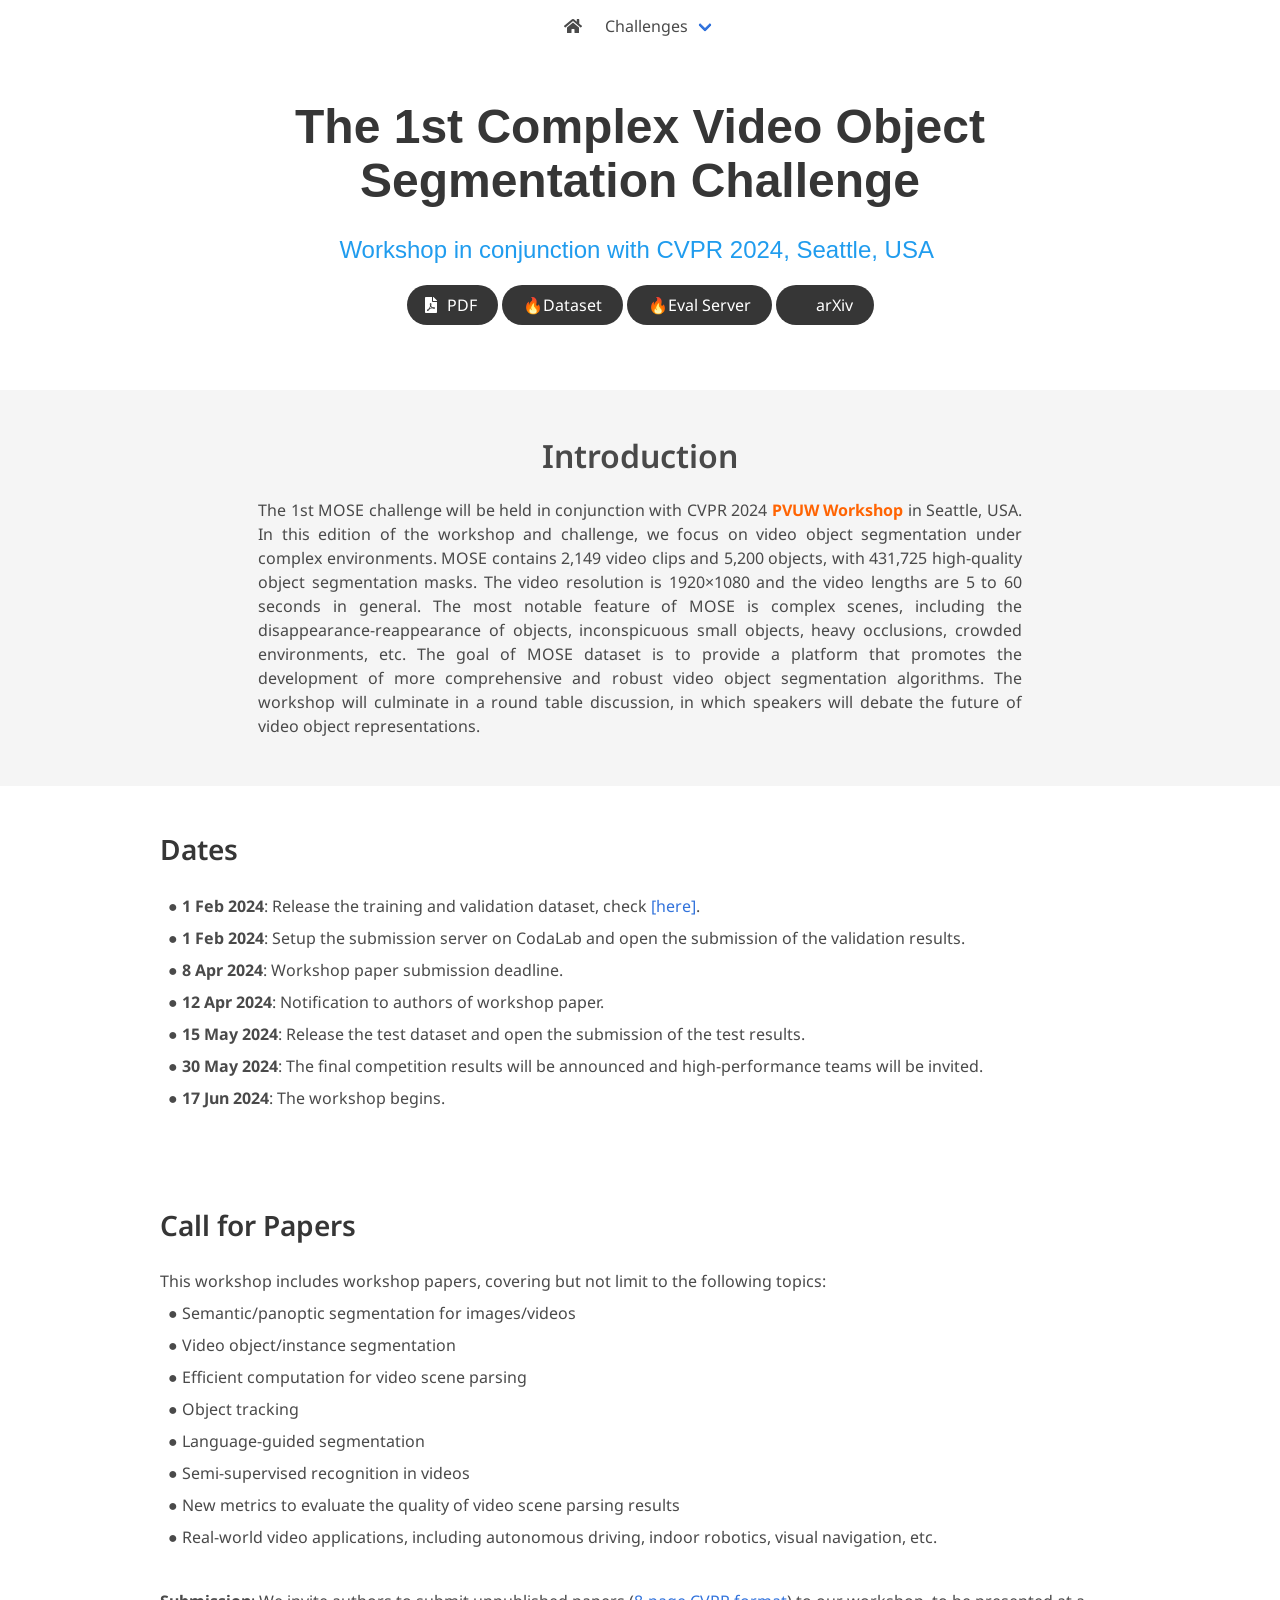
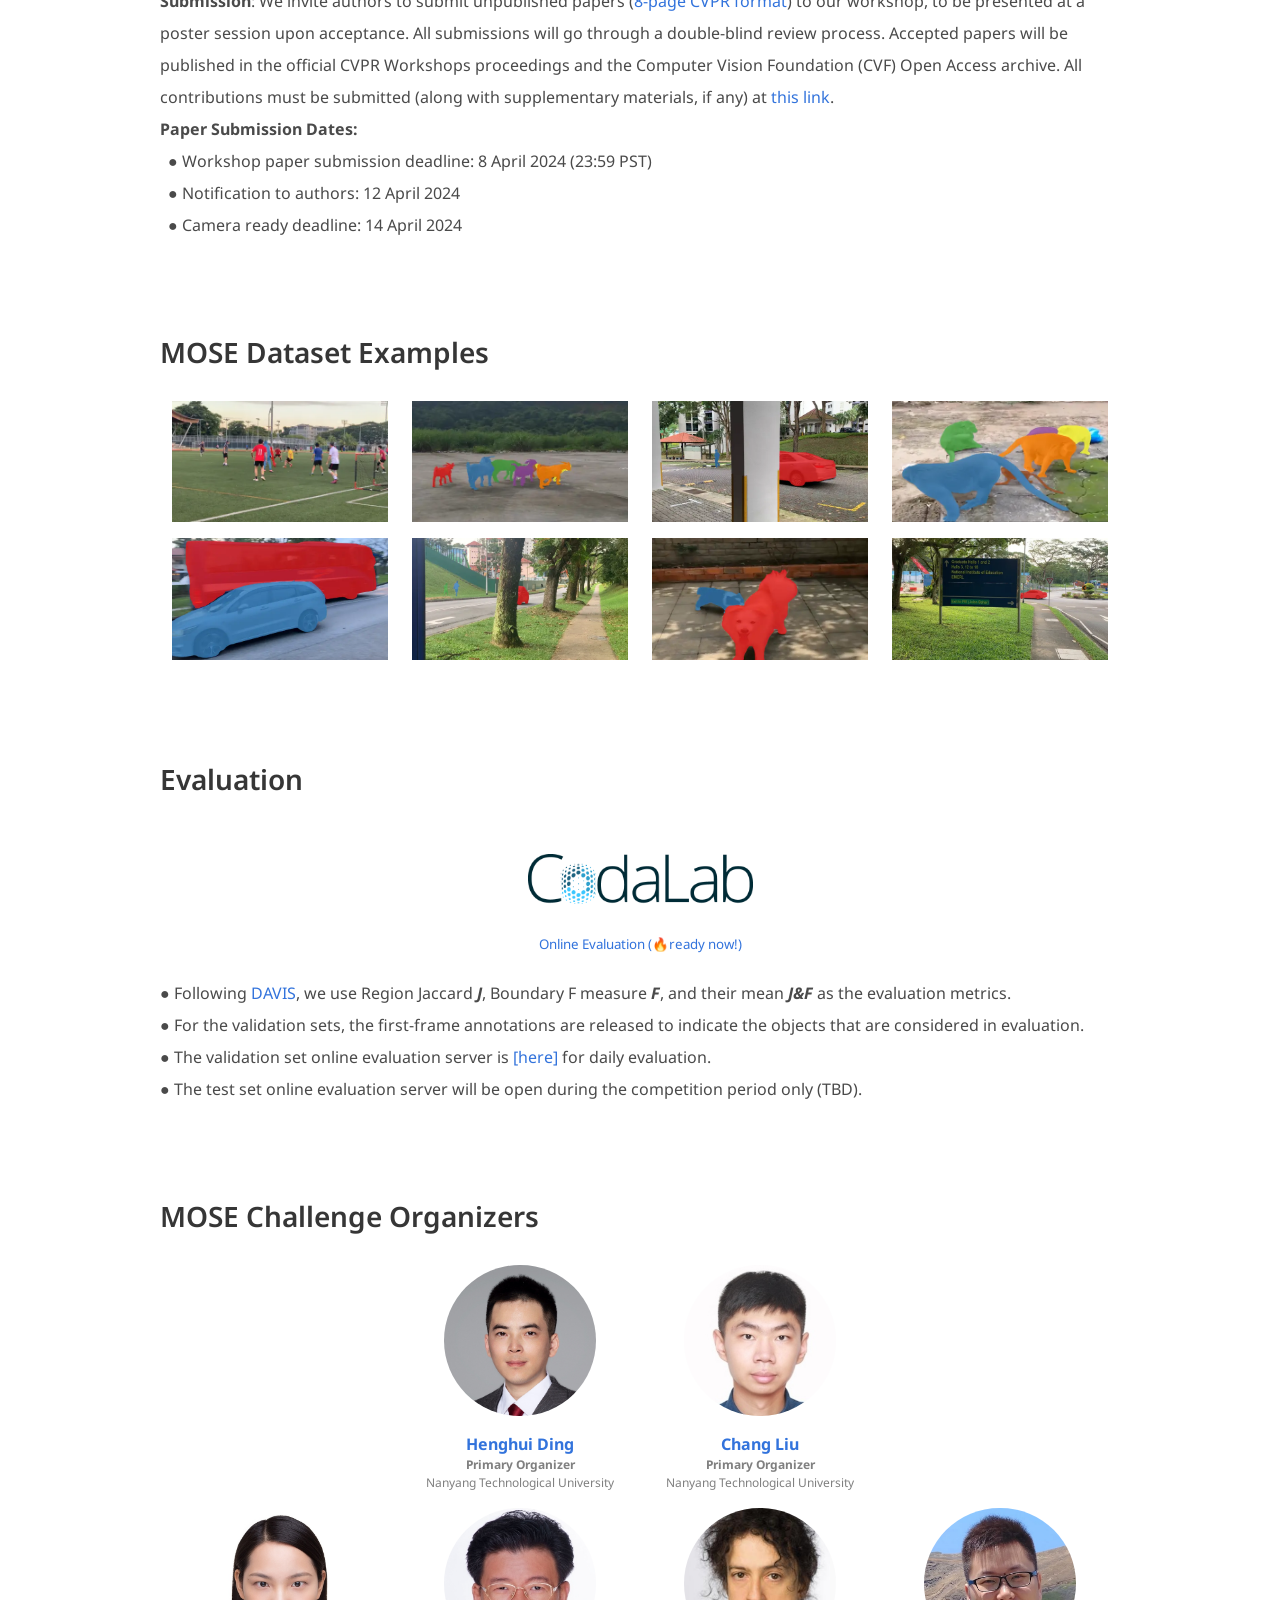
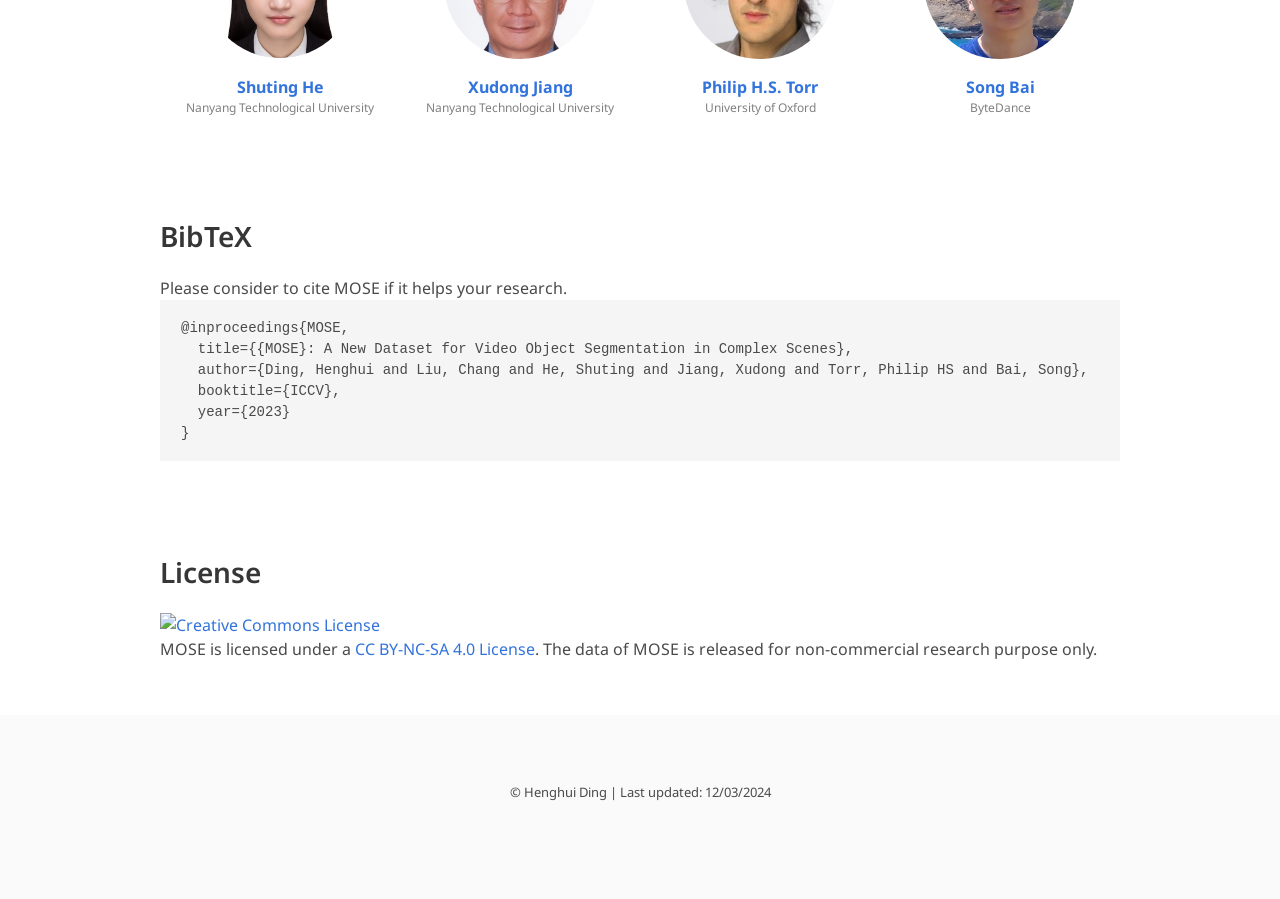
==== ChallengeCVPR2024.html @ d3044397 "first" ====
<!DOCTYPE html>
<html>
<head>
  <style>
    table {
      border-collapse: collapse !important;
      width: 100%;
      table-layout: fixed;
    }

    td img {
      width: 224px; /* 设置图片宽度 */
      height: auto; /* 自适应高度 */
      display: block; /* 去除默认的图像下边距 */
    }

    table, th, td {
      border: none !important;
    }

    th, td {
      padding: 8px;
      text-align: left;
    }
    .smallGrayText {
      font-size: 12px; /* 设置字体大小为12像素 */
      color: #808080; /* 设置颜色为灰色，可以使用十六进制、RGB或颜色名称 */
    }
    .rounded-image {
      width: 70%; /* 设置图片宽度 */
      height: 70%; /* 设置图片高度，保证是正方形 */
      border-radius: 50%; /* 将边框半径设置为50%，使其呈现为圆形 */
      overflow: hidden; /* 隐藏超出边界的内容 */
    }

    .rounded-image img {
      width: 100%; /* 使图像充满其父容器 */
      height: auto; /* 自适应高度 */
      display: block; /* 去除默认的图像下边距 */
    }
  </style>
  <meta charset="utf-8">
  <link rel="author" href="https://henghuiding.github.io/MOSE">
  <title>1st MOSE Challenge on CVPR 2024</title>
  <meta name="description" content="MOSE: Complex Video Object Segmentation Dataset">
  <meta name="keywords" content="MOSE; Complex Video Object Segmentation Dataset; MOSE: Complex Video Object Segmentation Dataset; MOSE Dataset; VOS Dataset; Video Object Segmentation; VOS; Video Segmentation; Video Instance Segmentation; Henghui Ding; Nanyang Technological University; Computer Vision">
  
  <!-- Meta tags for social media banners, these should be filled in appropriatly as they are your "business card" -->
  <!-- Replace the content tag with appropriate information -->
  <meta name="description" content="MOSE: Complex Video Object Segmentation Dataset">
  <meta property="og:title" content="MOSE: Complex Video Object Segmentation Dataset"/>
  <meta property="og:description" content="MOSE: Complex Video Object Segmentation Dataset"/>
  <meta property="og:url" content="https://henghuiding.github.io/MOSE"/>
  <!-- Path to banner image, should be in the path listed below. Optimal dimenssions are 1200X630-->
  <meta property="og:image" content="static/image/your_banner_image.png" />
  <meta property="og:image:width" content="1200"/>
  <meta property="og:image:height" content="630"/>


  <meta name="twitter:title" content="MOSE: Complex Video Object Segmentation Dataset">
  <meta name="twitter:description" content="MOSE: Complex Video Object Segmentation Dataset">
  <!-- Path to banner image, should be in the path listed below. Optimal dimenssions are 1200X600-->
  <meta name="twitter:image" content="static/images/your_twitter_banner_image.png">
  <meta name="twitter:card" content="summary_large_image">
  <!-- Keywords for your paper to be indexed by-->
  <meta name="keywords" content="MOSE; Complex Video Object Segmentation Dataset; MOSE: Complex Video Object Segmentation Dataset; MOSE Dataset; VOS Dataset; Video Object Segmentation; VOS; Video Segmentation; Video Instance Segmentation; Henghui Ding; Nanyang Technological University; Computer Vision">
  <meta name="viewport" content="width=device-width, initial-scale=1">


  
  <link rel="icon" type="image/x-icon" href="static/favicon_io/favicon.ico">
  <link rel="apple-touch-icon" sizes="180x180" href="static/favicon_io/apple-touch-icon.png">
  <link rel="icon" type="image/png" sizes="32x32" href="static/favicon_io/favicon-32x32.png">
  <link rel="icon" type="image/png" sizes="16x16" href="static/favicon_io/favicon-16x16.png">
  <link rel="manifest" href="/site.webmanifest">

  <link href="https://fonts.googleapis.com/css?family=Google+Sans|Noto+Sans|Castoro"
  rel="stylesheet">

  <link rel="stylesheet" href="static/css/bulma.min.css">
  <link rel="stylesheet" href="static/css/bulma-carousel.min.css">
  <link rel="stylesheet" href="static/css/bulma-slider.min.css">
  <link rel="stylesheet" href="static/css/fontawesome.all.min.css">
  <link rel="stylesheet"
  href="https://cdn.jsdelivr.net/gh/jpswalsh/academicons@1/css/academicons.min.css">
  <link rel="stylesheet" href="static/css/index.css">

  <script src="https://ajax.googleapis.com/ajax/libs/jquery/3.5.1/jquery.min.js"></script>
  <script src="https://documentcloud.adobe.com/view-sdk/main.js"></script>
  <script defer src="static/js/fontawesome.all.min.js"></script>
  <script src="static/js/bulma-carousel.min.js"></script>
  <script src="static/js/bulma-slider.min.js"></script>
  <script src="static/js/index.js"></script>
  <meta name="google-site-verification" content="RHqlM-yRssUYgbykhtd0uguPnqkhTvwJw-aLE04B4KQ" />
</head>
<body>

<nav class="navbar" role="navigation" aria-label="main navigation">
  <div class="navbar-brand">
    <a role="button" class="navbar-burger" aria-label="menu" aria-expanded="false">
      <span aria-hidden="true"></span>
      <span aria-hidden="true"></span>
      <span aria-hidden="true"></span>
    </a>
  </div>
  <div class="navbar-menu">
    <div class="navbar-start" style="flex-grow: 1; justify-content: center;">
      <a class="navbar-item" href="https://henghuiding.github.io/">
      <span class="icon">
          <i class="fas fa-home"></i>
      </span>
      </a>
      <div class="navbar-item has-dropdown is-hoverable">
        <a class="navbar-link">
          Challenges
        </a>
        <div class="navbar-dropdown">
           <a class="navbar-item" href="https://henghuiding.github.io/MOSE/ChallengeCVPR2024">
            1st MOSE Challenge on CVPR 2024
          </a>
          <a class="navbar-item" href="https://henghuiding.github.io/MeViS/ChallengeCVPR2024">
            1st MeViS Challenge on CVPR 2024
          </a>
          <a class="navbar-item" href="https://henghuiding.github.io/MOSE">
            MOSE Dataset Page
          </a>
          <a class="navbar-item" href="https://henghuiding.github.io/MeViS">
            MeViS Dataset Page
          </a>
          <a class="navbar-item" href="https://henghuiding.github.io/GRES">
            GRES Dataset Page
          </a>
        </div>
      </div>
    </div>
  </div>
</nav>


  <section class="hero">
    <div class="hero-body">
      <div class="container is-max-desktop">
        <div class="columns is-centered">
          <div class="column has-text-centered">
            <h1 class="title is-1 publication-title">The 1st Complex Video Object Segmentation Challenge</h1>
            <div class="is-size-4 publication-authors">
              <!-- Paper authors -->
              <span class="author-block">
                <a href="https://cvpr.thecvf.com/Conferences/2024/workshop-list" target="_blank">Workshop in conjunction with CVPR 2024, Seattle, USA</a></span>
                <span class="author-block">
                 
                  </div>

                  <div class="column has-text-centered">
                    <div class="publication-links">
                         <!-- Arxiv PDF link -->
<!--                       <span class="link-block">
                        <a href="https://arxiv.org/pdf/<ARXIV PAPER ID>.pdf" target="_blank"
                        class="external-link button is-normal is-rounded is-dark">
                        <span class="icon">
                          <i class="fas fa-file-pdf"></i>
                        </span>
                        <span>Paper</span> -->
           <!--            </a>
                    </span> -->

                    <span class="link-block">
                      <a href="https://openaccess.thecvf.com/content/ICCV2023/papers/Ding_MOSE_A_New_Dataset_for_Video_Object_Segmentation_in_Complex_ICCV_2023_paper.pdf" target="_blank"
                      class="external-link button is-normal is-rounded is-dark">
                      <span class="icon">
                        <i class="fas fa-file-pdf"></i>
                      </span>
                      <span>PDF</span>
                    </a>
                  </span>

                    <!-- Supplementary PDF link -->
                    <span class="link-block">
                      <a href="https://github.com/henghuiding/MOSE-api" target="_blank"
                      class="external-link button is-normal is-rounded is-dark">
<!--                       <span class="icon">
                        <i class="fas fa-file-pdf"></i>
                      </span> -->
                      <span>🔥Dataset</span>
                    </a>
                  </span>
                  <span class="link-block">
                      <a href="https://codalab.lisn.upsaclay.fr/competitions/10703" target="_blank"
                      class="external-link button is-normal is-rounded is-dark">
<!--                       <span class="icon">
                        <i class="fas fa-file-pdf"></i>
                      </span> -->
                      <span>🔥Eval Server</span>
                    </a>
                  </span>

                  <!-- Github link -->
<!--                   <span class="link-block">
                    <a href="https://github.com/YOUR REPO HERE" target="_blank"
                    class="external-link button is-normal is-rounded is-dark">
                    <span class="icon">
                      <i class="fab fa-github"></i>
                    </span>
                    <span>Code</span>
                  </a>
                </span> -->

                <!-- ArXiv abstract Link -->
                <span class="link-block">
                  <a href="https://arxiv.org/abs/2302.01872" target="_blank"
                  class="external-link button is-normal is-rounded is-dark">
                  <span class="icon">
                    <i class="ai ai-arxiv"></i>
                  </span>
                  <span>arXiv</span>
                </a>
              </span>
            </div>
          </div>
        </div>
      </div>
    </div>
  </div>
</section>




<!-- End teaser video -->

<!-- Paper abstract -->
<section class="section hero is-light">
  <div class="container is-max-desktop">
    <div class="columns is-centered has-text-centered">
      <div class="column is-four-fifths">
        <h2 class="title is-3">Introduction</h2>
        <div class="content has-text-justified">
          <p style="text-align:justify; text-justify:inter-ideograph;">
      The 1st MOSE challenge will be held in conjunction with <a href="https://cvpr.thecvf.com/" target="_blank">CVPR 2024</a> <a href="https://www.vspwdataset.com/Workshop2024.html" target="_blank"><b><font color="#FF6403">PVUW Workshop</font></b></a> in Seattle, USA. In this edition of the workshop and challenge, we focus on video object segmentation under complex environments. MOSE contains 2,149 video clips and 5,200 objects, with 431,725 high-quality object segmentation masks. The video resolution is 1920×1080 and the video lengths are 5 to 60 seconds in general. The most notable feature of MOSE is complex scenes, including the disappearance-reappearance of objects, inconspicuous small objects, heavy occlusions, crowded environments, etc. The goal of MOSE dataset is to provide a platform that promotes the development of more comprehensive and robust video object segmentation algorithms. The workshop will culminate in a round table discussion, in which speakers will debate the future of video object representations.
    </p>
        </div>
      </div>
    </div>
  </div>
</section>
<!-- End paper abstract -->

</div>


<section class="section" id="Dates">
    <div class="container is-max-desktop content">
      <h2 class="title">Dates</h2>
      <font style="line-height:2;">
      &nbsp; ● <b>1 Feb 2024</b>: Release the training and validation dataset, check <a href="https://codalab.lisn.upsaclay.fr/competitions/10703" target="_blank">[here]</a>.<br>

      &nbsp; ● <b>1 Feb 2024</b>: Setup the submission server on CodaLab and open the submission of the validation results.<br>

      &nbsp; ● <b>8 Apr 2024</b>: Workshop paper submission deadline.<br>

      &nbsp; ● <b>12 Apr 2024</b>: Notification to authors of workshop paper.<br>

      &nbsp; ● <b>15 May 2024</b>: Release the test dataset and open the submission of the test results.<br>

      &nbsp; ● <b>30 May 2024</b>: The final competition results will be announced and high-performance teams will be invited.<br>

      &nbsp; ● <b>17 Jun 2024</b>: The workshop begins.<br>
      </font>
      
    </div>
</section>


<section class="section" id="Dates">
    <div class="container is-max-desktop content">
      <h2 class="title">Call for Papers</h2>
      <font style="line-height:2;">
This workshop includes workshop papers, covering but not limit to the following topics: <br>

&nbsp; ● Semantic/panoptic segmentation for images/videos <br>

&nbsp; ● Video object/instance segmentation <br>

&nbsp; ● Efficient computation for video scene parsing  <br>

&nbsp; ● Object tracking <br>

&nbsp; ● Language-guided segmentation <br>

&nbsp; ● Semi-supervised recognition in videos <br>

&nbsp; ● New metrics to evaluate the quality of video scene parsing results <br>

&nbsp; ● Real-world video applications, including autonomous driving, indoor robotics, visual navigation, etc. <br><br>


<b>Submission</b>: We invite authors to submit unpublished papers (<a href="https://cvpr.thecvf.com/Conferences/2024/AuthorGuidelines" target="_blank">8-page CVPR format</a>) to our workshop, to be presented at a poster session upon acceptance. All submissions will go through a double-blind review process. Accepted papers will be published in the official CVPR Workshops proceedings and the Computer Vision Foundation (CVF) Open Access archive. All contributions must be submitted (along with supplementary materials, if any) at <a href="https://cmt3.research.microsoft.com/PVUW2024/" target="_blank">this link</a>.<br>


<b>Paper Submission Dates:</b> <br>

&nbsp; ● Workshop paper submission deadline: 8 April 2024 (23:59 PST)<br>

&nbsp; ● Notification to authors: 12 April 2024<br>

&nbsp; ● Camera ready deadline: 14 April 2024<br>

</font>
      
    </div>
</section>

    <section class="section" id="Visualization">
    <div class="container is-max-desktop content">
      <h2 class="title">MOSE Dataset Examples</h2>
     <table >
      <tbody>
      <tr align="center">
        <td ><img src="static/DemoImages/webp/0442a954.webp" alt="0442a954" width="224" height="126" /></td>
        <td ><img src="static/DemoImages/webp/d321dde4.webp" alt="d321dde4" width="224" height="126" /></td>
        <td ><img src="static/DemoImages/webp/02221fb0.webp" alt="02221fb0" width="224" height="126" /></td>
        <td ><img src="static/DemoImages/webp/bbe97d18.webp" alt="bbe97d18" width="224" height="126" /></td>
        </tr>
    <tr align="center">
        

        <td ><img src="static/DemoImages/webp/002b4dce.webp" alt="002b4dce" width="224" height="126" /></td>
        <td ><img src="static/DemoImages/webp/26ed56e6.webp" alt="26ed56e6" width="224" height="126" /></td>
        <td ><img src="static/DemoImages/webp/c791ddbb.webp" alt="c791ddbb" width="224" height="126" /></td>      
        <td ><img src="static/DemoImages/webp/e5e9eb29.webp" alt="e5e9eb29" width="224" height="126" /></td>
    </tr>
  </tbody>
</table>
      </center>
    </div>
</section>





<section class="section" id="Evaluation">
  <div class="container is-max-desktop content">
  <h2 class="title">Evaluation</h2>
    <center>
        <li li class="mygrid">
          <div class="mygriditem">
        <a href="https://codalab.lisn.upsaclay.fr/competitions/10703" target="_blank" class="imageLink"><img src="static/DemoImages/codalab.png"></a><br><a href="https://codalab.lisn.upsaclay.fr/competitions/10703" target="_blank">Online Evaluation (🔥ready now!)</a>
        </div>
        </li>
    </center><br><br>

    <font style="line-height:2;">
    ● Following <a href="http://davischallenge.org/" target="_blank">DAVIS</a>, we use Region Jaccard <b><i>J</i></b>, Boundary F measure <b><i>F</i></b>, and their mean <b><i>J&F</i></b> as the evaluation metrics.<br>

    ● For the validation sets, the first-frame annotations are released to indicate the objects that are considered in evaluation. <br>

    ● The validation set online evaluation server is <a href="https://codalab.lisn.upsaclay.fr/competitions/10703">[here]</a> for daily evaluation. <br>

    ● The test set online evaluation server will be open during the competition period only (TBD). <br>

    <!-- ● <font color="#FF6403">For urgent cases before online server is ready, you could send your predictions to us and we will return the <b><i>J&F</i></b> results to you.</font> -->
    </font>
  </div>
</section>

<section class="section" id="organizers">
    <div class="container is-max-desktop content">
      <h2 class="title">MOSE Challenge Organizers</h2>
      <table >
  <tbody>
    <tr align="center">
      <td></td>
      <td ><div class="rounded-image"><img src="static/people/HenghuiDing.jpg" alt="Henghui Ding"/></div></td>
      <td ><div class="rounded-image"><img src="static/people/LiuChang.jpg" alt="Chang Liu"/></div></td>
      <td></td>

    </tr>
    <tr align="center">
      <td></td>
      <td><strong><a href="https://henghuiding.github.io/" target="_blank">Henghui Ding</a></strong><br/><p class="smallGrayText"><b>Primary Organizer</b><br> Nanyang Technological University</p></td>
      <td><strong><a href="https://scholar.google.com/citations?hl=en&authuser=1&user=XlQP0GIAAAAJ" target="_blank">Chang Liu</a></strong><br/><p class="smallGrayText"><b>Primary Organizer</b><br> Nanyang Technological University</p></td>
      <td></td>
    </tr>
    <tr align="center">
    
      <td ><div class="rounded-image"><img src="static/people/ShutingHe.jpg" alt="Shuting He"/></div></td>
      <td ><div class="rounded-image"><img src="static/people/JiangXudong.jpg"  alt="Xudong Jiang"/></div></td>
      <td ><div class="rounded-image"><img src="static/people/PhilipTorr.jpg"  alt="Philip H.S. Torr"/></div></td>
      <td ><div class="rounded-image"><img src="static/people/SongBai.jpg"  alt="Song Bai"/></div></td>

    </tr>
    <tr align="center">
      <td><strong><a href="https://heshuting555.github.io/" target="_blank">Shuting He</a></strong><br/><p class="smallGrayText">Nanyang Technological University</p></td>
      <td><strong><a href="https://personal.ntu.edu.sg/exdjiang/" target="_blank">Xudong Jiang</a></strong><br/><p class="smallGrayText">Nanyang Technological University</p></td>
      <td><strong><a href="http://www.robots.ox.ac.uk/~phst/" target="_blank">Philip H.S. Torr</a></strong><br/><p class="smallGrayText">University of Oxford</p></td>
      <td><strong><a href="https://songbai.site/" target="_blank">Song Bai</a></strong><br/><p class="smallGrayText">ByteDance</p></td>
    </tr>
  </tbody>
</table>
      
    </div>
</section>


<!--BibTex citation -->
  <section class="section" id="BibTeX">
    <div class="container is-max-desktop content">
      <h2 class="title">BibTeX</h2>
      Please consider to cite MOSE if it helps your research.
      <pre><code>@inproceedings{MOSE,
  title={{MOSE}: A New Dataset for Video Object Segmentation in Complex Scenes},
  author={Ding, Henghui and Liu, Chang and He, Shuting and Jiang, Xudong and Torr, Philip HS and Bai, Song},
  booktitle={ICCV},
  year={2023}
}</code></pre>
    </div>
</section>
<!--End BibTex citation -->


<section class="section" id="License">
  <div class="container is-max-desktop content">
  <h2 class="title">License</h2>
  <a rel="license" href="http://creativecommons.org/licenses/by-nc-sa/4.0/"  target="_blank"><img alt="Creative Commons License" style="border-width:0" src="https://i.creativecommons.org/l/by-nc-sa/4.0/88x31.png" /></a></br>
MOSE is licensed under a <a href="https://creativecommons.org/licenses/by-nc-sa/4.0/" target="_blank">CC BY-NC-SA 4.0 License</a>. The data of MOSE is released for non-commercial research purpose only.
  <!-- </center> -->
    </div>
</section>


<a href="https://clustrmaps.com/site/1bsv6" title="Visit tracker" target="_blank"><img src="//www.clustrmaps.com/map_v2.png?d=fiu-XVyK-5sfXg64QJNSVH52ERrgMlMTVeNpayx5wr0&cl=ffffff" height="1" width="1"/ style="display:block;margin-top:5px;margin-bottom:0px;margin-left:auto;text-align:right"></a>
  <footer class="footer">
  <div class="container">
    <div class="columns is-centered">
      <div class="column is-8">
        <div class="content">

          <p>

            <center><font size=2>© Henghui Ding | Last updated: 12/03/2024</font></center>
          </p>

        </div>
      </div>
    </div>
  </div>
</footer>

<!-- Statcounter tracking code -->
  
<!-- You can add a tracker to track page visits by creating an account at statcounter.com -->

    <!-- End of Statcounter Code -->

  </body>
  </html>
---- static/css/index.css ----
body {
  font-family: 'Noto Sans', sans-serif;
}


.footer .icon-link {
    font-size: 25px;
    color: #000;
}

.link-block a {
    margin-top: 5px;
    margin-bottom: 5px;
}

.dnerf {
  font-variant: small-caps;
}


.teaser .hero-body {
  padding-top: 0;
  padding-bottom: 3rem;
}

.teaser {
  font-family: 'Google Sans', sans-serif;
}


.publication-title {
}

.publication-banner {
  max-height: parent;

}

.publication-banner video {
  position: relative;
  left: auto;
  top: auto;
  transform: none;
  object-fit: fit;
}

.publication-header .hero-body {
}

.publication-title {
    font-family: 'Google Sans', sans-serif;
}

.publication-authors {
    font-family: 'Google Sans', sans-serif;
}

.publication-venue {
    color: #555;
    width: fit-content;
    font-weight: bold;
}

.publication-awards {
    color: #ff3860;
    width: fit-content;
    font-weight: bolder;
}

.publication-authors {
}

.publication-authors a {
   color: hsl(204, 86%, 53%) !important;
}

.publication-authors a:hover {
    text-decoration: underline;
}

.author-block {
  display: inline-block;
}

.publication-banner img {
}

.publication-authors {
  /*color: #4286f4;*/
}

.publication-video {
    position: relative;
    width: 100%;
    height: 0;
    padding-bottom: 56.25%;

    overflow: hidden;
    border-radius: 10px !important;
}

.publication-video iframe {
    position: absolute;
    top: 0;
    left: 0;
    width: 100%;
    height: 100%;
}

.publication-body img {
}

.results-carousel {
  overflow: hidden;
}

.results-carousel .item {
  margin: 5px;
  overflow: hidden;
  padding: 20px;
  font-size: 0;
}

.results-carousel video {
  margin: 0;
}

.slider-pagination .slider-page {
  background: #000000;
}

.eql-cntrb { 
  font-size: smaller;
}

/* Display lists in a grid of fixed size. This is useful when lists have associated images. */
/* Idea from http://blog.mozilla.org/webdev/2009/02/20/cross-browser-inline-block/ */
li.grid
{
    width: auto;
    height: 100px;
    /* border: 1px solid #000; */
    display: -moz-inline-stack;
    display: inline-block;
    vertical-align: top;
    margin: 5px;
    zoom: 1;
    *display: inline;
    _height: 100px;
}
/* Formatting for each item in a 2D grid. This is used typically in the downloads section. */
.griditem
{
    font-size: 10pt;
    text-align: center;
    padding: 5px 5px 5px 5px;
}
.griditem img
{
    text-align: center;
    height:100px;
    width:auto;
    border: 1px solid #eee;
    box-shadow: 0px 0px 2px #444444;
}
li.mygrid
{
    width: auto;
    height: 100px;
    /* border: 1px solid #000; */
    display: -moz-inline-stack;
    display: inline-block;
    vertical-align: top;
    margin: 5px;
    zoom: 1;
    *display: inline;
    _height: 100px;
}
/* Formatting for each item in a 2D grid. This is used typically in the downloads section. */
.mygriditem
{
    font-size: 10pt;
    text-align: center;
    padding: 5px 5px 5px 5px;
}
.mygriditem img
{
    text-align: center;
    height:100px;
    width:auto;
    border: 0px solid #eee;
    box-shadow: 0px 0px 0px #444444;
}
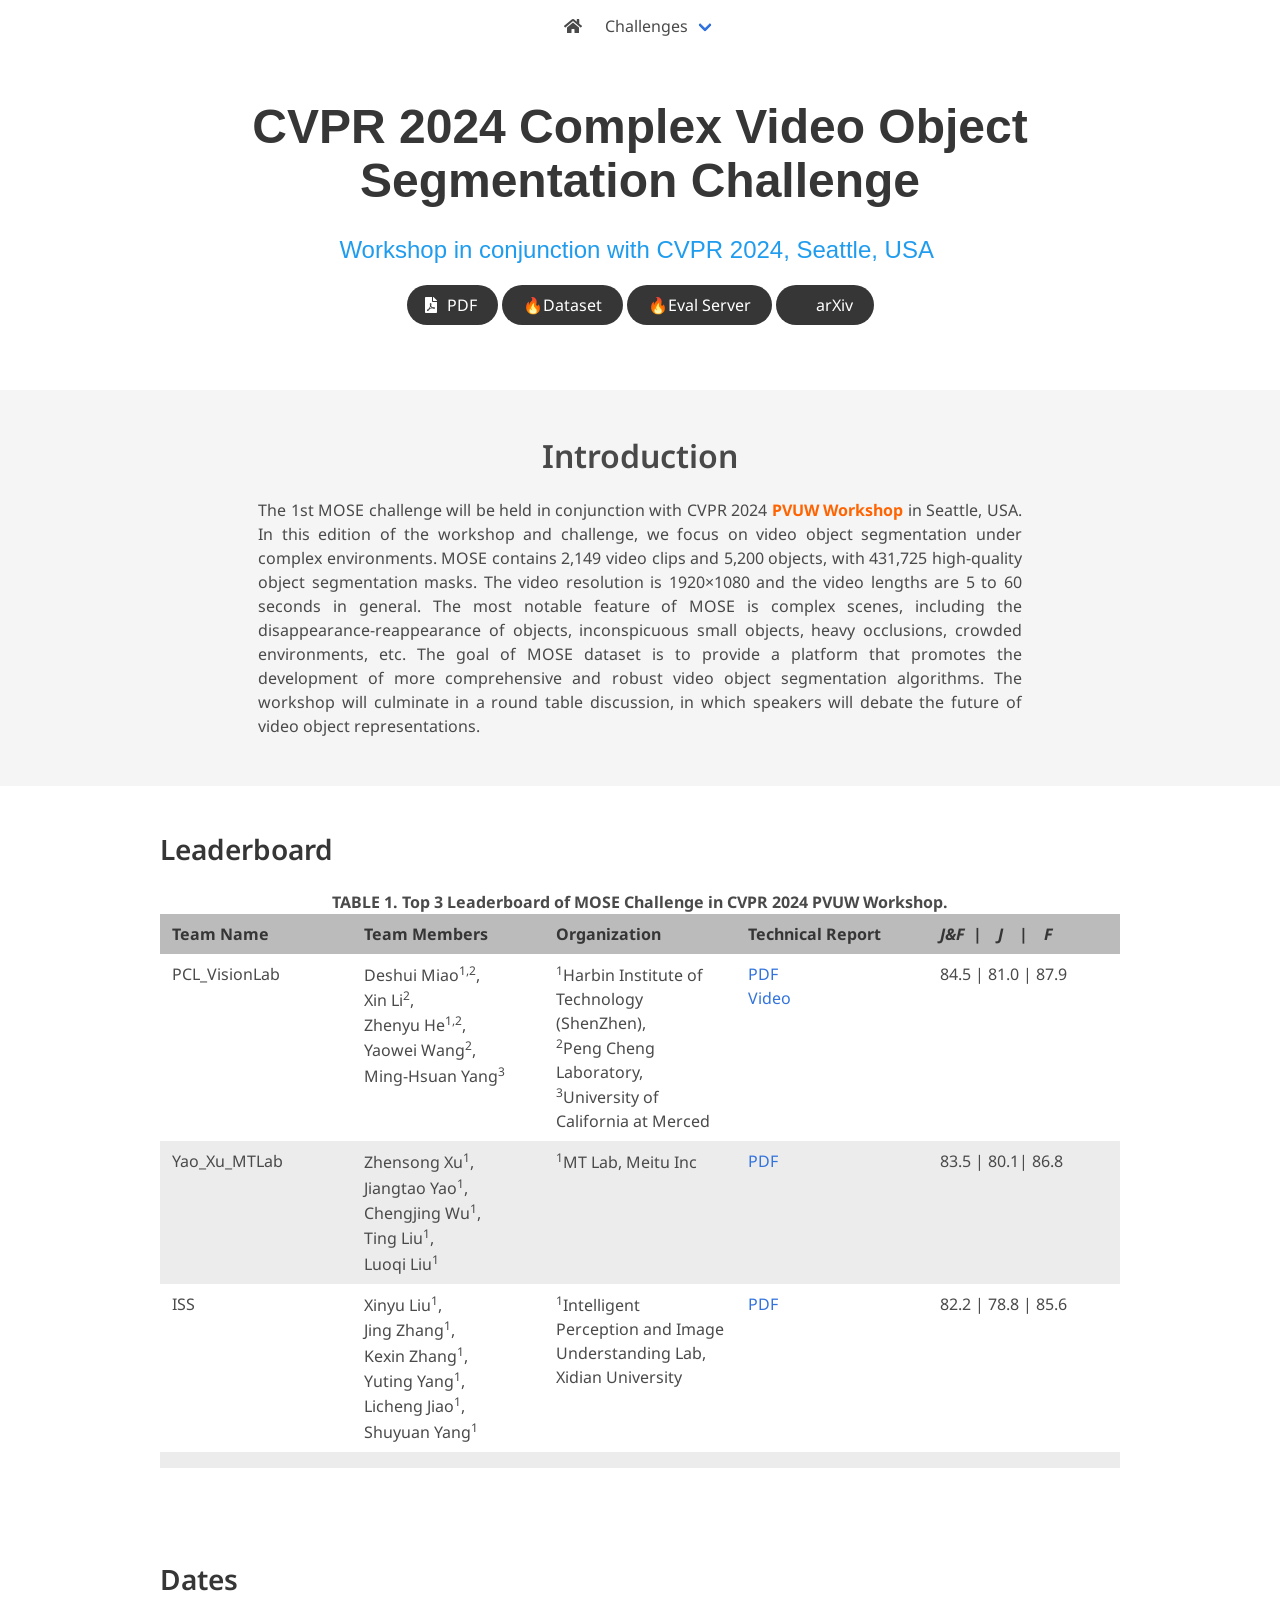
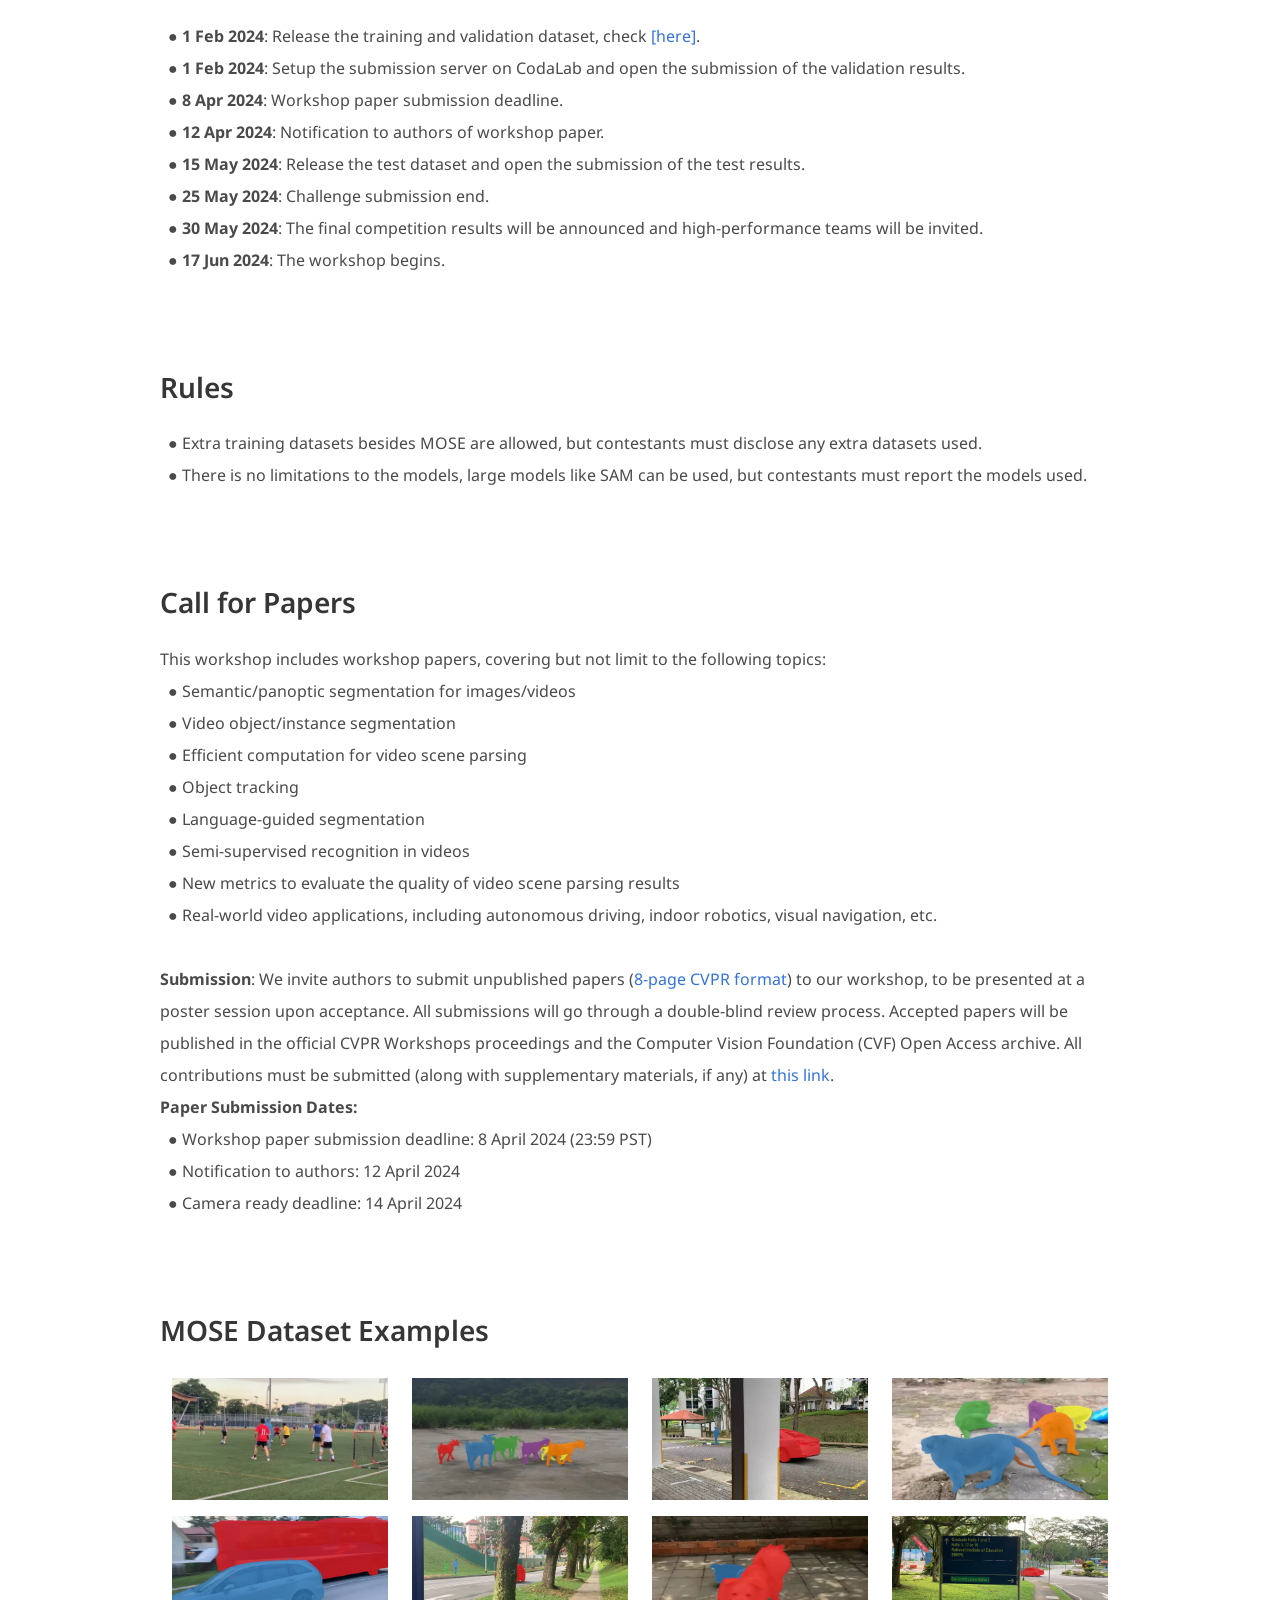
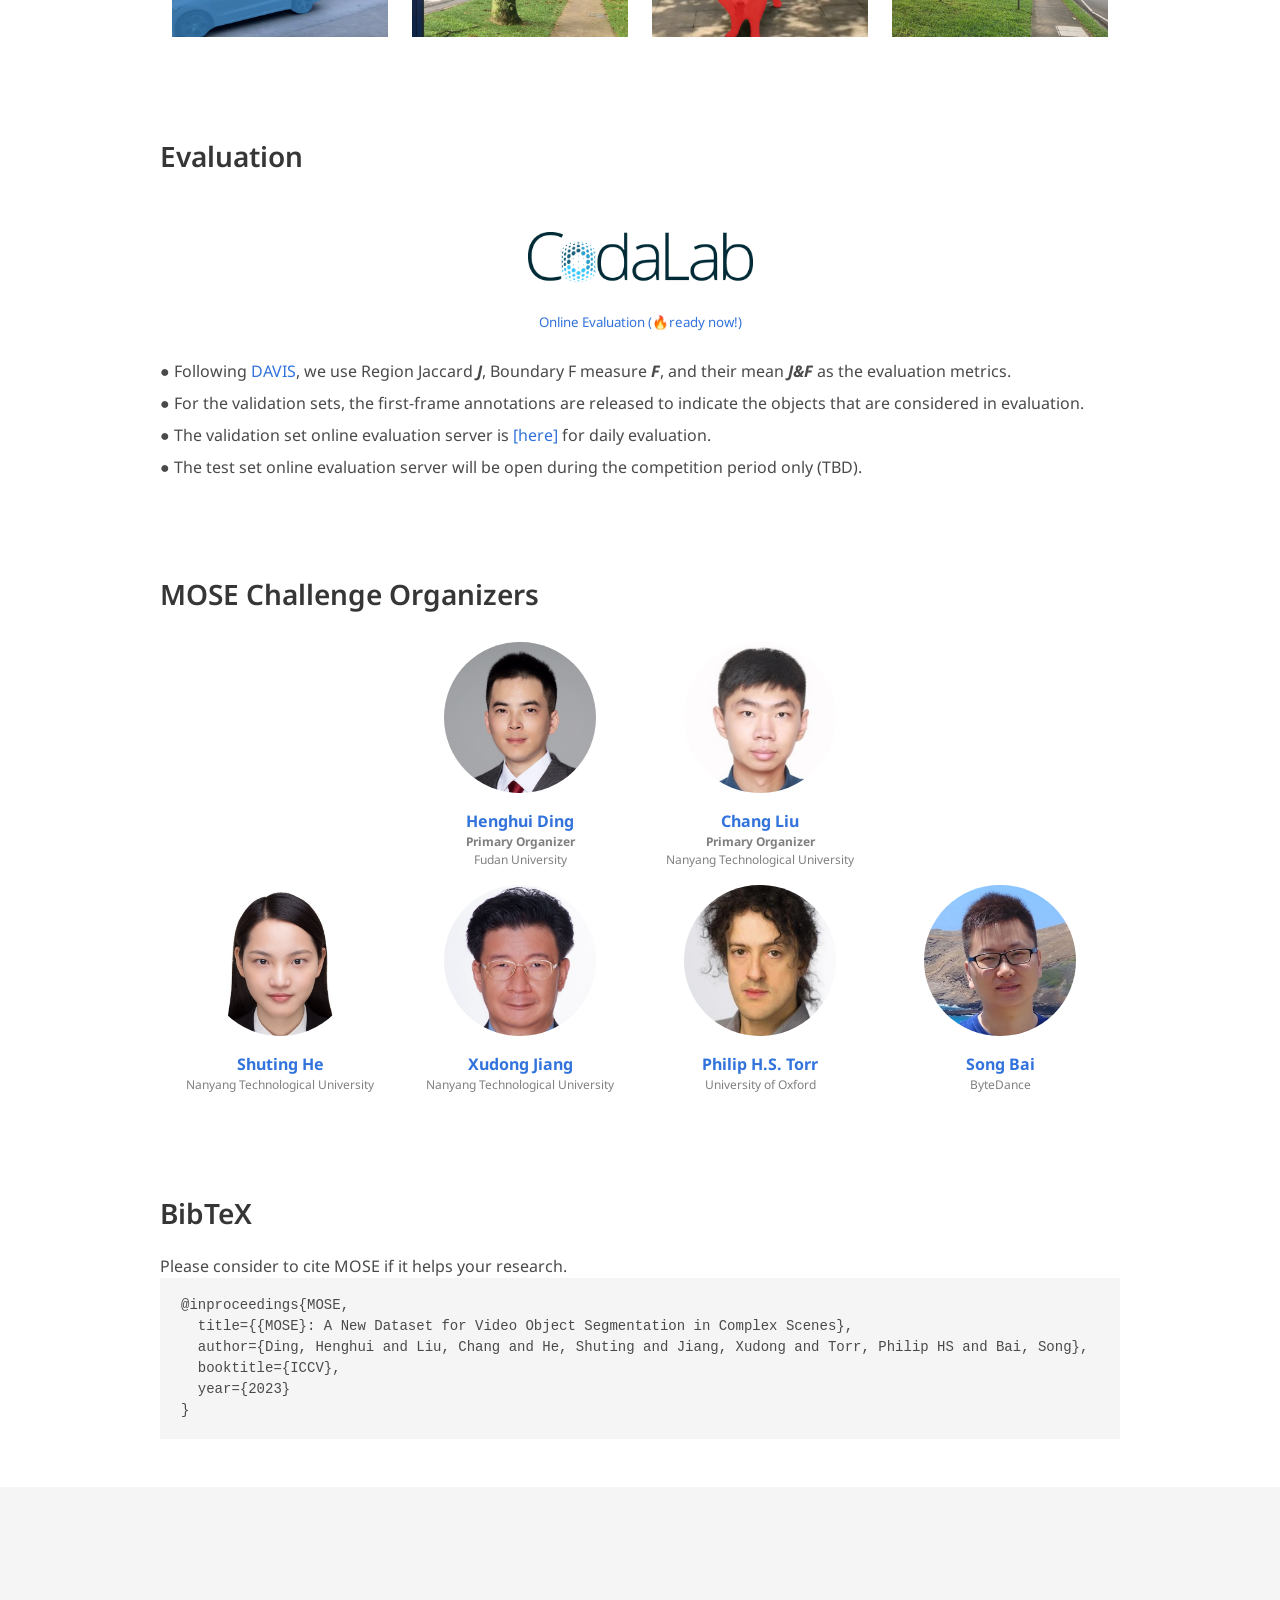
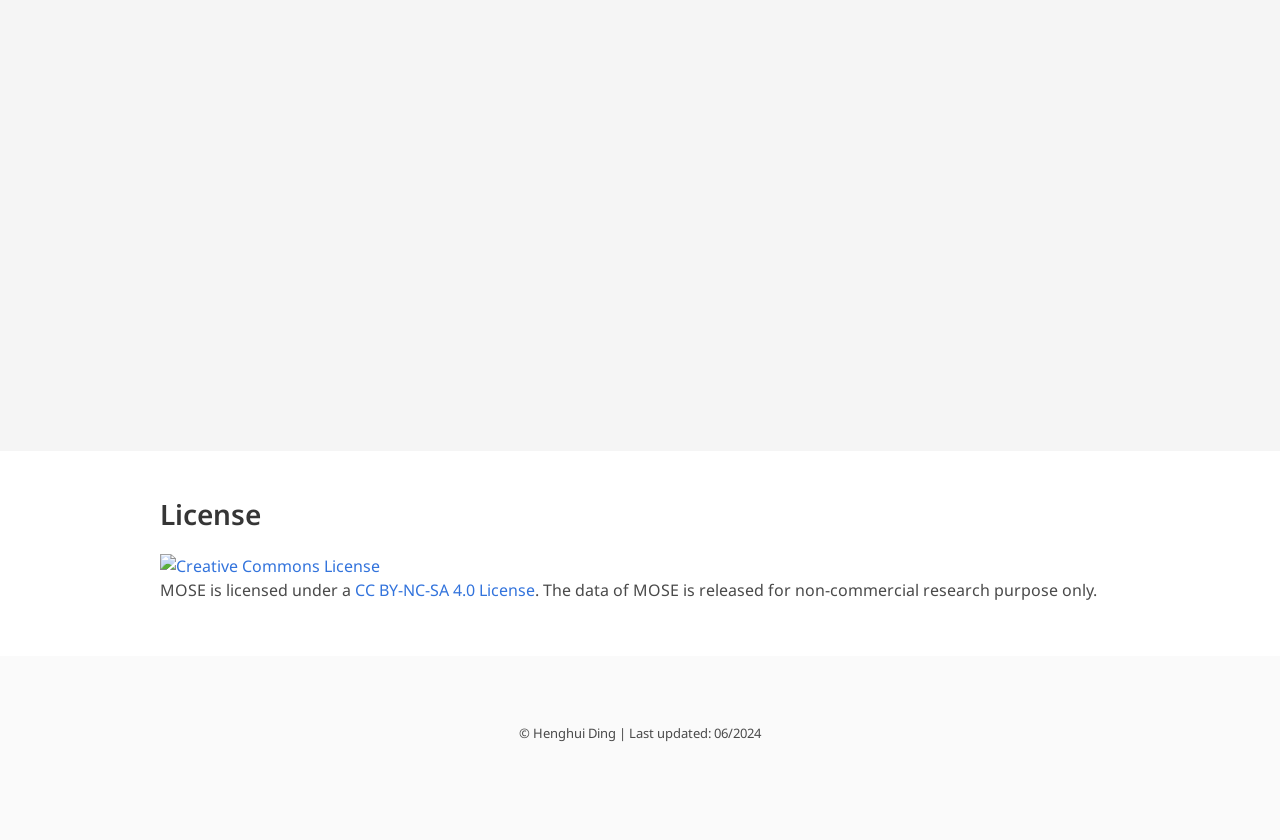
==== commit e820e4cd: "first" ====
--- a/ChallengeCVPR2024.html
+++ b/ChallengeCVPR2024.html
@@ -142,7 +142,7 @@
       <div class="container is-max-desktop">
         <div class="columns is-centered">
           <div class="column has-text-centered">
-            <h1 class="title is-1 publication-title">The 1st Complex Video Object Segmentation Challenge</h1>
+            <h1 class="title is-1 publication-title">CVPR 2024 Complex Video Object Segmentation Challenge</h1>
             <div class="is-size-4 publication-authors">
               <!-- Paper authors -->
               <span class="author-block">
@@ -247,6 +247,63 @@
 
 </div>
 
+<section class="section" id="Leaderboard">
+     <div class="container is-max-desktop content">
+      <h2 class="title">Leaderboard</h2>
+     <center>
+
+
+     <table border="0.6">
+      <caption><b>TABLE 1. Top 3 Leaderboard of MOSE Challenge in CVPR 2024 PVUW Workshop.</font></caption>
+ <!-- The newly built MOSE has the longest video duration and largest objects and annotations. More important, the most notable feature of MOSE is that it contains lots of crowds, occlusions, and disappearance-reappearance objects, which provide more complex scenarios for VOS. -->
+  <tbody>
+    <tr>
+        <th align="right" bgcolor="BBBBBB">Team Name</th>
+        <th align="center" bgcolor="BBBBBB">Team Members</th>
+        <th align="center" bgcolor="BBBBBB">Organization</th>
+        <th align="center" bgcolor="BBBBBB">Technical Report</th>
+        <th align="left" bgcolor="BBBBBB"><b><i>J&F</i></b>&nbsp;&nbsp;|&nbsp;&nbsp;&nbsp;&nbsp;<b><i>J</i></b>&nbsp;&nbsp;&nbsp;&nbsp;|&nbsp;&nbsp;&nbsp;&nbsp;<b><i>F</i>&nbsp;&nbsp;</b></th>
+    </tr>
+    <tr>
+      <td align="center">PCL_VisionLab</td>
+      <td align="center">Deshui Miao<sup>1,2</sup>,<br> Xin Li<sup>2</sup>,<br> Zhenyu He<sup>1,2</sup>,<br> Yaowei Wang<sup>2</sup>,<br> Ming-Hsuan Yang<sup>3</sup></td>
+      <td align="center"><sup>1</sup>Harbin Institute of Technology (ShenZhen),<br> <sup>2</sup>Peng Cheng Laboratory,<br> <sup>3</sup>University of California at Merced</td>
+      <td align="right"><a href="https://arxiv.org/abs/2406.04600" target="_blank">PDF</a><br> <a href="https://www.youtube.com/watch?v=7uE-KMpY4C4" target="_blank">Video</a></td>
+      <td align="center">84.5 | 81.0 | 87.9</td>
+    </tr>
+    <tr>
+      <td align="center" bgcolor="ECECEC">Yao_Xu_MTLab</td>
+      <td align="center" bgcolor="ECECEC">Zhensong Xu<sup>1</sup>,<br> Jiangtao Yao<sup>1</sup>,<br> Chengjing Wu<sup>1</sup>,<br> Ting Liu<sup>1</sup>,<br> Luoqi Liu<sup>1</sup></td>
+      <td align="center" bgcolor="ECECEC"><sup>1</sup>MT Lab, Meitu Inc</td>
+      <td align="right" bgcolor="ECECEC"><a href="https://arxiv.org/abs/2406.08192" target="_blank">PDF</a></td>
+      <td align="center" bgcolor="ECECEC">83.5 | 80.1| 86.8</td>
+    </tr>    
+    <tr>
+      <td align="center">ISS</td>
+      <td align="center">Xinyu Liu<sup>1</sup>,<br> Jing Zhang<sup>1</sup>,<br> Kexin Zhang<sup>1</sup>,<br> Yuting Yang<sup>1</sup>,<br> Licheng Jiao<sup>1</sup>,<br> Shuyuan Yang<sup>1</sup></td>
+      <td align="center"><sup>1</sup>Intelligent Perception and Image Understanding Lab, Xidian University</td>
+      <td align="right"><a href="https://arxiv.org/abs/2406.03668" target="_blank">PDF</a></td>
+      <td align="center">82.2 | 78.8 | 85.6</td>
+    </tr>
+    <tr>
+      <td align="center" bgcolor="ECECEC"></td>
+      <td align="center" bgcolor="ECECEC"></td>
+      <td align="center" bgcolor="ECECEC"></td>
+      <td align="center" bgcolor="ECECEC"></td>
+      <td align="center" bgcolor="ECECEC"></td>
+    </tr>  
+
+  </tbody>
+  <colgroup>
+    <col>
+    <col>
+    <col>
+    <col>
+  </colgroup>
+
+</table>
+  </div>
+</section>
 
 <section class="section" id="Dates">
     <div class="container is-max-desktop content">
@@ -262,9 +319,23 @@
 
       &nbsp; ● <b>15 May 2024</b>: Release the test dataset and open the submission of the test results.<br>
 
+      &nbsp; ● <b>25 May 2024</b>: Challenge submission end.<br>
+
       &nbsp; ● <b>30 May 2024</b>: The final competition results will be announced and high-performance teams will be invited.<br>
 
       &nbsp; ● <b>17 Jun 2024</b>: The workshop begins.<br>
+      </font>
+      
+    </div>
+</section>
+
+<section class="section" id="Rules">
+    <div class="container is-max-desktop content">
+      <h2 class="title">Rules</h2>
+      <font style="line-height:2;">
+      &nbsp; ● Extra training datasets besides MOSE are allowed, but contestants must disclose any extra datasets used.<br>
+
+      &nbsp; ● There is no limitations to the models, large models like SAM can be used, but contestants must report the models used.
       </font>
       
     </div>
@@ -378,7 +449,7 @@
     </tr>
     <tr align="center">
       <td></td>
-      <td><strong><a href="https://henghuiding.github.io/" target="_blank">Henghui Ding</a></strong><br/><p class="smallGrayText"><b>Primary Organizer</b><br> Nanyang Technological University</p></td>
+      <td><strong><a href="https://henghuiding.github.io/" target="_blank">Henghui Ding</a></strong><br/><p class="smallGrayText"><b>Primary Organizer</b><br> Fudan University</p></td>
       <td><strong><a href="https://scholar.google.com/citations?hl=en&authuser=1&user=XlQP0GIAAAAJ" target="_blank">Chang Liu</a></strong><br/><p class="smallGrayText"><b>Primary Organizer</b><br> Nanyang Technological University</p></td>
       <td></td>
     </tr>
@@ -418,6 +489,24 @@
 </section>
 <!--End BibTex citation -->
 
+<section class="hero is-small is-light">
+  <div class="hero-body">
+    <div class="container">
+      <!-- Paper video. -->
+      <!-- <h2 class="title is-3">CVPR Presentation</h2> -->
+      <div class="columns is-centered has-text-centered">
+        <div class="column is-four-fifths">
+          
+          <div class="publication-video">
+            <iframe  src="https://www.youtube.com/embed/7uE-KMpY4C4?rel=0&amp;showinfo=0"
+            frameborder="0" allow="accelerometer; autoplay; clipboard-write; encrypted-media; gyroscope; picture-in-picture; web-share" allowfullscreen></iframe>
+          </div>
+        </div>
+      </div>
+      <!--/ Paper video. -->
+    </div>
+  </div>
+</section>
 
 <section class="section" id="License">
   <div class="container is-max-desktop content">
@@ -438,7 +527,7 @@
 
           <p>
 
-            <center><font size=2>© Henghui Ding | Last updated: 12/03/2024</font></center>
+            <center><font size=2>© Henghui Ding | Last updated: 06/2024</font></center>
           </p>
 
         </div>
